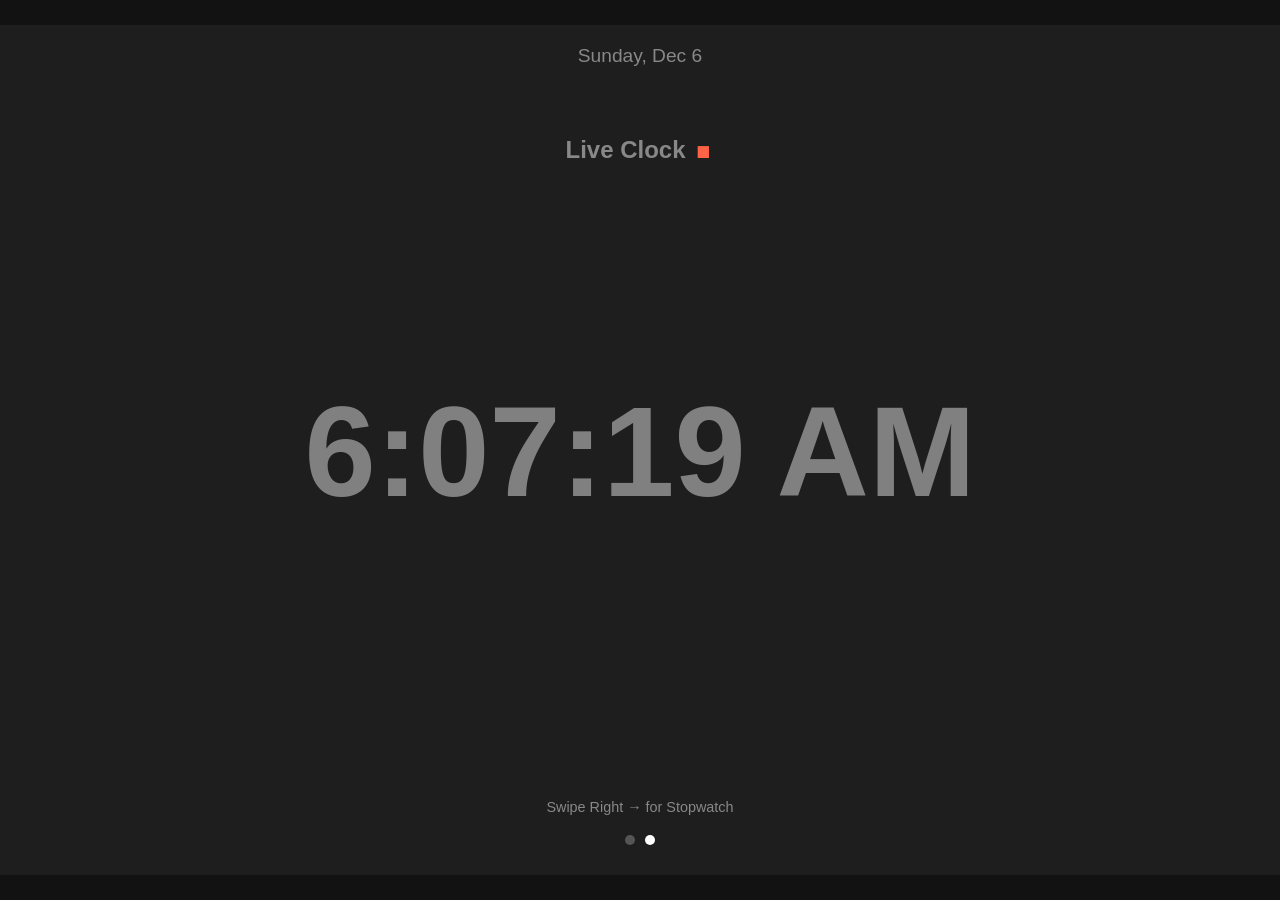
==== Medium/Clock & Stop watch/index.html @ b430ea62 "first" ====
<!doctype html>
<html lang="en">
  <head>
    <meta charset="UTF-8" />
    <meta name="viewport" content="width=device-width, initial-scale=1.0" />
    <title>Swipeable Clock & Stopwatch</title>
    <link rel="stylesheet" href="style.css" />
  </head>
  <body>
    <div id="app-container">
      <div id="slider">
        <!-- Screen 1: Stopwatch (Left Side) -->
        <div id="stopwatch-screen" class="screen">
          <h2>Stopwatch</h2>
          <div id="stopwatch-display">00:00.00</div>
          <div class="controls">
            <button id="start-stop-btn">Start</button>
            <button id="timestamp-btn" disabled>Lap</button>
            <button id="reset-btn">Reset</button>
          </div>
          <div class="timestamps-container">
            <ul id="timestamps-list"></ul>
          </div>
          <div class="hint">Swipe Left &larr; for Clock</div>
        </div>

        <!-- Screen 2: Clock (Right Side - Default) -->
        <div id="clock-screen" class="screen">
          <h2 class="screen-title">
            <span>Live Clock</span> <span class="red-dot">.</span>
          </h2>
          <div class="date-display" id="date-display">Monday, Jan 1</div>
          <div id="clock-display">00:00:00</div>
          <div class="hint">Swipe Right &rarr; for Stopwatch</div>
        </div>
      </div>

      <!-- Navigation Indicators -->
      <div class="dots">
        <div class="dot" id="dot-stopwatch"></div>
        <div class="dot active" id="dot-clock"></div>
      </div>
    </div>
  </body>
  <script src="script.js"></script>
</html>
---- Medium/Clock & Stop watch/style.css ----
/* CSS Styling */
:root {
  --bg-color: #121212;
  --panel-bg: #1e1e1e;
  --primary: #00e676;
  --secondary: #29b6f6;
  --danger: #ff5252;
  --text-light: #ffffff;
  --text-muted: #888888;
}

body,
html {
  margin: 0;
  padding: 0;
  width: 100%;
  height: 100%;
  font-family: "Segoe UI", Tahoma, Geneva, Verdana, sans-serif;
  background-color: var(--bg-color);
  color: var(--text-light);
  display: flex;
  justify-content: center;
  align-items: center;
  overflow: hidden;
  user-select: none; /* Prevents text selection during swipe */
}

#app-container {
  width: 100%;
  /* max-width: 450px; */
  height: 100dvh; /* Mobile friendly height */
  max-height: 850px;
  overflow: hidden;
  position: relative;
  background: var(--panel-bg);
  /* box-shadow: 0 10px 30px rgba(0, 0, 0, 0.8); */
}

#slider {
  display: flex;
  width: 200%;
  height: 100%;
  transition: transform 0.4s cubic-bezier(0.25, 1, 0.5, 1);
  transform: translateX(-50%); /* Starts on Clock (Right side) */
}

.screen {
  width: 50%;
  height: 100%;
  display: flex;
  flex-direction: column;
  align-items: center;
  padding: 40px 20px;
  box-sizing: border-box;
  position: relative;
}

/* Clock Styles */
.screen-title {
  position: absolute;
  color: var(--text-muted);
  animation: pulse 2s infinite;
}
.red-dot {
  color: tomato;
  font-size: 5rem;
  animation: pulse 2s infinite;
}

#clock-display {
  font-size: 8rem;
  margin: auto 0;
  font-weight: bold;
  /* color: var(--primary); */
  color: grey;
  /* text-shadow: 0 0 20px rgba(0, 230, 118, 0.3); */
}
@media (max-width: 768px) {
  #clock-display {
    font-size: 6rem;
  }
}
@media (max-width: 425px) {
  #clock-display {
    font-size: 4rem;
  }
}

.date-display {
  font-size: 1.2rem;
  color: var(--text-muted);
  margin-top: -20px;
}

/* Stopwatch Styles */
#stopwatch-display {
  font-size: 3.5rem;
  margin: 20px 0;
  font-weight: bold;
  color: var(--secondary);
  font-variant-numeric: tabular-nums;
}

.controls {
  display: flex;
  gap: 15px;
  margin-bottom: 30px;
}

button {
  padding: 12px 24px;
  border: none;
  border-radius: 50px;
  font-size: 1rem;
  font-weight: bold;
  cursor: pointer;
  background: #333;
  color: white;
  transition: all 0.2s;
  min-width: 90px;
}

button:active {
  transform: scale(0.95);
}
button:disabled {
  opacity: 0.5;
  cursor: not-allowed;
}

#start-stop-btn {
  background: var(--primary);
  color: #000;
}

.timestamps-container {
  width: 100%;
  flex-grow: 1;
  overflow-y: auto;
  border-top: 1px solid #333;
  padding-top: 15px;
}

#timestamps-list {
  list-style: none;
  padding: 0;
  margin: 0;
  width: 100%;
}

#timestamps-list li {
  background: #2a2a2a;
  padding: 12px 20px;
  margin-bottom: 8px;
  border-radius: 8px;
  display: flex;
  justify-content: space-between;
  font-size: 1.1rem;
  animation: slideIn 0.3s ease;
}

@keyframes slideIn {
  from {
    opacity: 0;
    transform: translateY(-10px);
  }
  to {
    opacity: 1;
    transform: translateY(0);
  }
}

/* Pagination & Hints */
.hint {
  position: absolute;
  bottom: 60px;
  color: var(--text-muted);
  font-size: 0.9rem;
  animation: pulse 2s infinite;
}

@keyframes pulse {
  0%,
  100% {
    opacity: 0.5;
  }
  50% {
    opacity: 1;
  }
}

.dots {
  position: absolute;
  bottom: 30px;
  width: 100%;
  display: flex;
  justify-content: center;
  gap: 10px;
}

.dot {
  width: 10px;
  height: 10px;
  border-radius: 50%;
  background: #555;
  transition: background 0.3s;
}

.dot.active {
  background: var(--text-light);
}

/* Custom scrollbar for webkit */
::-webkit-scrollbar {
  width: 6px;
}
::-webkit-scrollbar-track {
  background: transparent;
}
::-webkit-scrollbar-thumb {
  background: #444;
  border-radius: 10px;
}
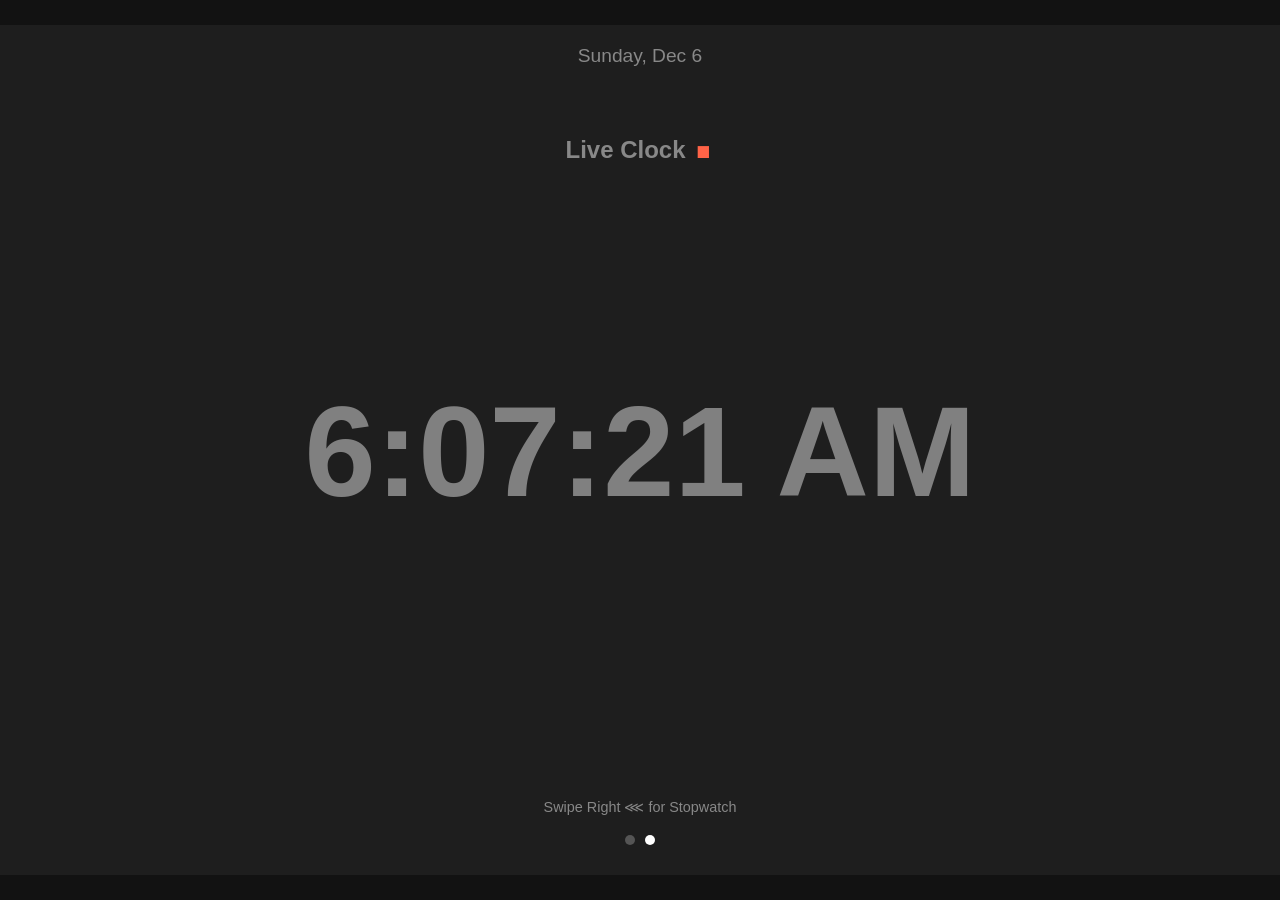
==== commit cec03f31: "todo" ====
--- a/Medium/Clock & Stop watch/index.html
+++ b/Medium/Clock & Stop watch/index.html
@@ -21,7 +21,7 @@
           <div class="timestamps-container">
             <ul id="timestamps-list"></ul>
           </div>
-          <div class="hint">Swipe Left &larr; for Clock</div>
+          <div class="hint">Swipe Left &#8921; for Clock</div>
         </div>
 
         <!-- Screen 2: Clock (Right Side - Default) -->
@@ -31,7 +31,7 @@
           </h2>
           <div class="date-display" id="date-display">Monday, Jan 1</div>
           <div id="clock-display">00:00:00</div>
-          <div class="hint">Swipe Right &rarr; for Stopwatch</div>
+          <div class="hint">Swipe Right &#8920; for Stopwatch</div>
         </div>
       </div>
 
